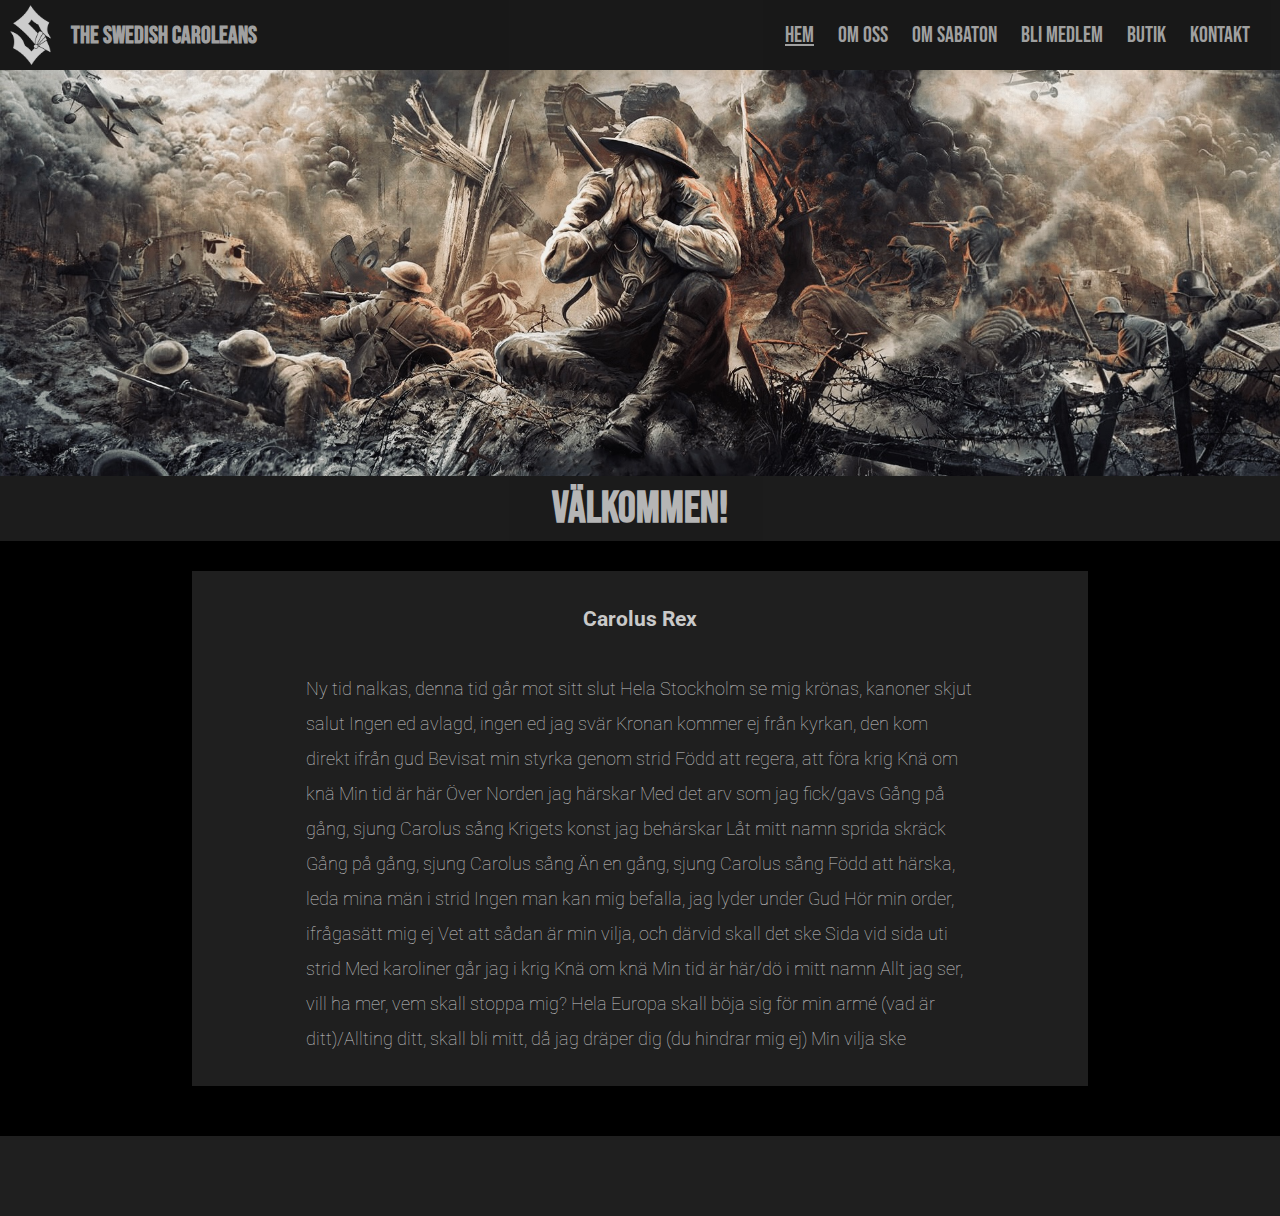
==== index.html @ fdaffec6 "ok" ====
<!DOCTYPE html>
<html lang="sv">
<head>
    <meta charset='UTF-8'/>
<meta name='viewport' content='width=device-width, initial-scale=1.0, maximum-scale=1.0'/>
    <link rel="stylesheet" href="style.css">
    <link rel="preconnect" href="https://fonts.gstatic.com"> 
<link href="https://fonts.googleapis.com/css2?family=Bebas+Neue&family=Roboto&display=swap" rel="stylesheet">
    <title>The Swedish Caroleans</title>
    <script src="javascript.js"></script>

</head>
<body>
 

    <header>
       
        <!-- <div class="logobox"> 
            <img class="headerLogo" src="sabatonlogoclean.png" alt="Sabaton logo">
        </div> -->
        
<div class="header">
    <div class="headerDiv">
        <img class="sabatonLogo" src="slogo.png" alt="sabatonLogo">
        <h2>The Swedish Caroleans</h2>
    </div>

    <div class="navBar">
        <div class="menuOne">
            <a href="index.html"><u>Hem</u></a>
            <a href="omOss.html">Om oss</a>
            <a href="omsabaton.html">Om Sabaton</a>
            <a href="blimedlem.html">Bli medlem</a>
            <a href="butik.html">Butik</a>
            <a href="kontakt.html">Kontakt</a>
        </div>
            <div class="dropdown">
                <button class="dropbtn" onclick="myFunction()"><hr size="4" width="30px" color="white">
                    <br>
                    <hr size="4" width="30px" color="white">
                    <br>
                    <hr size="4" width="30px" color="white">
                    <br>
                    <i class="fa fa-caret-down"></i>
                  </button>
                  <div class="dropdown-content" id="myDropdown">
                  <a href="index.html">Hem</a>
                  <a href="omOss.html">Om oss</a>
                  <a href="omsabaton.html">Om Sabaton</a>
                  <a href="blimedlem.html">Bli medlem</a>
                  <a href="butik.html">Butik</a>
                  <a href="kontakt.html">Kontakt</a>
                </div>
            </div>  
    </div>
</div>
        <div class="topBg">
            <img class="sabaton-band" src="greatwar.png" alt="sabaton-band">
        </div>
        

    </header>
    <div class="bottomBox">
        <h1>Välkommen!</h1>
        </div>
<div class="mainContainer">
    <div class="mainItem">
    
        <h3>Carolus Rex</h3> <br>
    <p>Ny tid nalkas, denna tid går mot sitt slut
    Hela Stockholm se mig krönas, kanoner skjut salut
    
    Ingen ed avlagd, ingen ed jag svär
    Kronan kommer ej från kyrkan, den kom direkt ifrån gud
    
    Bevisat min styrka genom strid
    Född att regera, att föra krig
    Knä om knä
    Min tid är här
    
    Över Norden jag härskar
    Med det arv som jag fick/gavs
    Gång på gång, sjung Carolus sång
    Krigets konst jag behärskar
    Låt mitt namn sprida skräck
    Gång på gång, sjung Carolus sång
    Än en gång, sjung Carolus sång
    
    Född att härska, leda mina män i strid
    Ingen man kan mig befalla, jag lyder under Gud
    
    Hör min order, ifrågasätt mig ej
    Vet att sådan är min vilja, och därvid skall det ske
    
    Sida vid sida uti strid
    Med karoliner går jag i krig
    Knä om knä
    Min tid är här/dö i mitt namn
    
    Allt jag ser, vill ha mer, vem skall stoppa mig?
    Hela Europa skall böja sig för min armé
    (vad är ditt)/Allting ditt, skall bli mitt, då jag dräper dig (du hindrar mig ej)
    Min vilja ske</p>

    </div>

</div>
    
<footer>
    <div class="footerDiv">
    
    

    </div>

</footer>



  <!-- <script>
    /* When the user clicks on the button, 
    toggle between hiding and showing the dropdown content */
    function myFunction() {
      document.getElementById("myDropdown").classList.toggle("show");
    }
    
    // Close the dropdown if the user clicks outside of it
    window.onclick = function(e) {
      if (!e.target.matches('.dropbtn')) {
      var myDropdown = document.getElementById("myDropdown");
        if (myDropdown.classList.contains('show')) {
          myDropdown.classList.remove('show');
        }
      }
    }
    </script> -->

</body>
</html>
---- style.css ----
* {
    box-sizing: border-box;
    padding: 0;
    margin: 0;
}

body {
    /* display: flexbox; */
    background-color: rgb(0, 0, 0);
    font-family: 'Bebas Neue', cursive;
    font-weight: 400;
    font-size: 22px;
    line-height: 35px;
    color: #15161a;
    margin: 0;
    
}

h1 {
    
    color: rgb(201, 201, 201);
    text-align: center;
    padding: 5px;
    }

h2 {
    display: inline-flex;
    font-family: "Bebas Neue";
    color: rgb(201, 201, 201);
    text-decoration: none;
    margin-right: 20px;
    margin-left: 20px;
    font-size: 24px;
  
}
h3 {
    text-align: center;
    color: rgb(201, 201, 201);
}
p {
    color: rgb(201, 201, 201);
}
h4 {
    color:rgb(201, 201, 201)
}

hr {
    color: rgb(201, 201, 201);
    font-weight: bold;
}

.header {
    display: flex;
    align-items: center;
    justify-content: space-between;
    background-color: rgba(49, 49, 49, 0.63);
    opacity: 0.8;
    height: 70px;
    width: 100%;
    padding: 10px;
 
}



.headerDiv {
    display: inline-flex;
    justify-content: flex-start;
    width: 30%;
    z-index: 1;
    height: 70px;
    align-items: center;
    
   
}
.sabatonLogo {
    max-height: 60px;
}
 
/* nav {    
    display: flex;
   
    width: 70%;
    height: 70px;
    justify-content: flex-end;
    align-items: center;
 
} */
.navBar {
    overflow: hidden;
    display: flex;
   
    width: 70%;
    height: 70px;
    justify-content: flex-end;
    align-items: center;


}
.navBar a {
    display: inline-flex;
    font-family: "Bebas Neue";
    color: rgb(201, 201, 201);
    text-decoration: none;
    margin-right: 20px;
    justify-content: flex-end;
    align-items: center;
}

.dropdown {
    float: left;
    overflow: hidden;
  }
  
  .dropdown .dropbtn {
    cursor: pointer;
    font-size: 16px;  
    border: none;
    outline: none;
    color: white;
    padding: 15px 10px 0px 10px;
    background-color: inherit;
    font-family: inherit;
    margin: 0;
  }
  
  .navbar a:hover, .dropdown:hover .dropbtn, .dropbtn:focus {
    background-color: rgb(56, 56, 56);
  }
  
  .dropdown-content {
    display: none;
    position: absolute;
    background-color:rgba(49, 49, 49, 0.63);
    min-width: 160px;
    box-shadow: 0px 8px 16px 0px rgba(0,0,0,0.2);
    z-index: 1;
  }
  
  .dropdown-content a {
    float: none;
    color: white;
    padding: 12px 16px;
    text-decoration: none;
    display: block;
    text-align: center;
  }
  
  .dropdown-content a:hover {
    background-color:rgb(56, 56, 56)
  }
  
  .show {
    display: block;
  }

.topBg {
    display: flex;
    justify-content: center;
    align-items: center;
    z-index: -1;
    width: auto;     
}
.sabaton-band{
    justify-content: center;
    width: 100%;
   
}

.bottomBox {
    background-color: rgba(49, 49, 49, 0.63);
    padding: 10px ;
    justify-content:center;
    align-items: center;
    opacity: 0.9;

}

  
.mainContainer {
    display: flex;
    width: 70%;
    font-family: "Roboto";
    justify-content: center;
    margin-left: 15%;
    margin-right: 15%;
    margin-top: 30px;
    margin-bottom: 50px;
    background-color: rgba(49, 49, 49, 0.63);
    padding: 30px;
   
}
.mainItem {
    max-width: 80%;
    font-size: 18px;
    font-weight: lighter;


}

footer {
    background-color: rgba(49, 49, 49, 0.63);
    width: 100%;
    height: 80px;
    color: rgba(49, 49, 49, 0.63);
    align-items: center;
    justify-content: space-evenly;

}

.footerDiv {
    display: flex;
   margin-left: 30px;

}

@media (max-width: 576px) {
    /* skriv din CSS för mobil här */
    h2 {
        /* font-size: 20px; */
        display: none;
    }
    .menuOne { display: none;
    }
    .headerDiv { 
        width: 20%;
    }
    .navBar {
        width: 80%;
        justify-content: flex-start;
    }
   
}
/* @media (max-width: 700px) {

} */
@media (min-width: 577px) {
    .dropdown { display: none;

    }
    
}
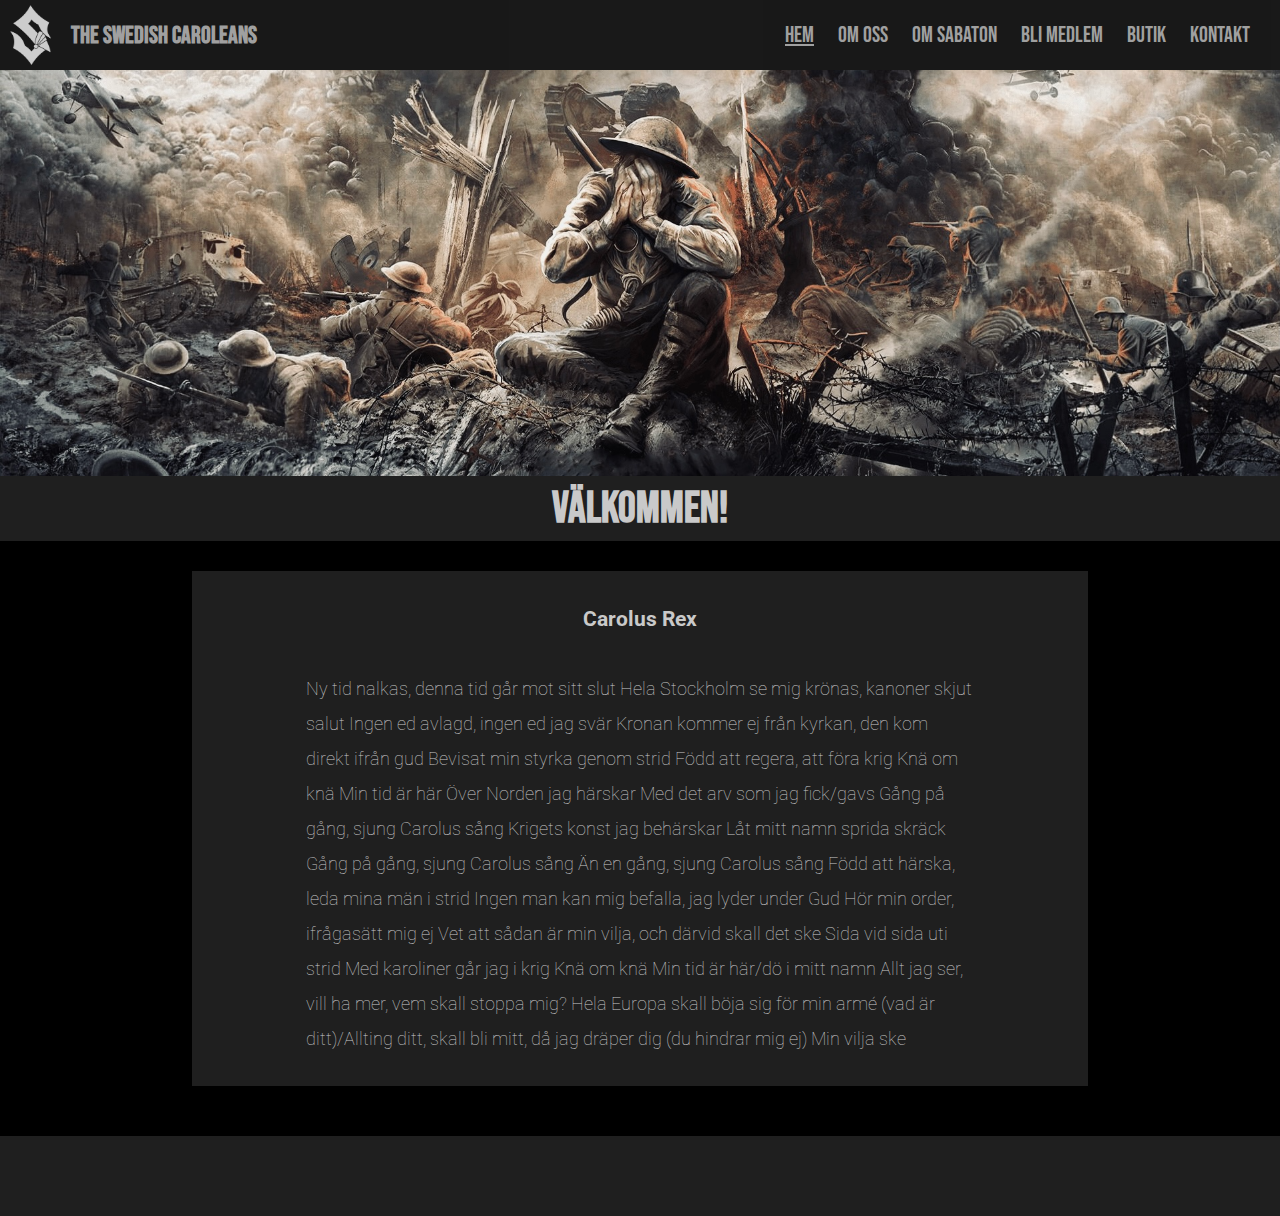
==== commit 19f9181e: "ok" ====
--- a/index.html
+++ b/index.html
@@ -10,18 +10,13 @@
     <script src="javascript.js"></script>
 
 </head>
-<body>
- 
+<body> 
 
     <header>
-       
-        <!-- <div class="logobox"> 
-            <img class="headerLogo" src="sabatonlogoclean.png" alt="Sabaton logo">
-        </div> -->
-        
+               
 <div class="header">
     <div class="headerDiv">
-        <img class="sabatonLogo" src="slogo.png" alt="sabatonLogo">
+        <img class="sabatonLogo" src="slogo.png" alt="Sabatons logo">
         <h2>The Swedish Caroleans</h2>
     </div>
 
@@ -36,11 +31,8 @@
         </div>
             <div class="dropdown">
                 <button class="dropbtn" onclick="myFunction()"><hr size="4" width="30px" color="white">
-                    <br>
                     <hr size="4" width="30px" color="white">
-                    <br>
                     <hr size="4" width="30px" color="white">
-                    <br>
                     <i class="fa fa-caret-down"></i>
                   </button>
                   <div class="dropdown-content" id="myDropdown">
@@ -53,9 +45,12 @@
                 </div>
             </div>  
     </div>
+    <div class="mobileHeaderDiv">
+    <img class="mobileMenuLogo" src="slogo.png" alt="Sabatons logo">
+    </div>
 </div>
         <div class="topBg">
-            <img class="sabaton-band" src="greatwar.png" alt="sabaton-band">
+            <img class="sabaton-band" src="greatwar.png" alt="illustration från albumet Great War föreställande en gråtande soldat">
         </div>
         
 
@@ -117,23 +112,5 @@
 
 
 
-  <!-- <script>
-    /* When the user clicks on the button, 
-    toggle between hiding and showing the dropdown content */
-    function myFunction() {
-      document.getElementById("myDropdown").classList.toggle("show");
-    }
-    
-    // Close the dropdown if the user clicks outside of it
-    window.onclick = function(e) {
-      if (!e.target.matches('.dropbtn')) {
-      var myDropdown = document.getElementById("myDropdown");
-        if (myDropdown.classList.contains('show')) {
-          myDropdown.classList.remove('show');
-        }
-      }
-    }
-    </script> -->
-
 </body>
 </html>
--- a/style.css
+++ b/style.css
@@ -16,7 +16,7 @@
     margin: 0;
     
 }
-
+/* text */
 h1 {
     
     color: rgb(201, 201, 201);
@@ -38,17 +38,24 @@
     text-align: center;
     color: rgb(201, 201, 201);
 }
-p {
-    color: rgb(201, 201, 201);
-}
 h4 {
     color:rgb(201, 201, 201)
 }
+h5 {
+    color: rgb(201, 201, 201);
+}
+p {
+    color: rgb(201, 201, 201);
+}
+
 
 hr {
     color: rgb(201, 201, 201);
     font-weight: bold;
-}
+    margin: 5px;
+}
+
+/* header */
 
 .header {
     display: flex;
@@ -63,7 +70,6 @@
 }
 
 
-
 .headerDiv {
     display: inline-flex;
     justify-content: flex-start;
@@ -78,15 +84,7 @@
     max-height: 60px;
 }
  
-/* nav {    
-    display: flex;
-   
-    width: 70%;
-    height: 70px;
-    justify-content: flex-end;
-    align-items: center;
- 
-} */
+
 .navBar {
     overflow: hidden;
     display: flex;
@@ -108,6 +106,7 @@
     align-items: center;
 }
 
+/* nav för mobilversion */
 .dropdown {
     float: left;
     overflow: hidden;
@@ -132,10 +131,10 @@
   .dropdown-content {
     display: none;
     position: absolute;
-    background-color:rgba(49, 49, 49, 0.63);
+    background-color: black;
     min-width: 160px;
     box-shadow: 0px 8px 16px 0px rgba(0,0,0,0.2);
-    z-index: 1;
+    z-index: 1000;
   }
   
   .dropdown-content a {
@@ -148,12 +147,27 @@
   }
   
   .dropdown-content a:hover {
-    background-color:rgb(56, 56, 56)
+    background-color:rgb(80, 80, 80)
   }
   
   .show {
     display: block;
   }
+
+  .mobileHeaderDiv {
+    display: inline-flex;
+    justify-content: flex-end;
+    width: 30%;
+    z-index: 1;
+    height: 70px;
+    align-items: center;
+    
+   
+}
+.mobileMenuLogo {
+    max-height: 60px;
+}
+
 
 .topBg {
     display: flex;
@@ -173,11 +187,11 @@
     padding: 10px ;
     justify-content:center;
     align-items: center;
-    opacity: 0.9;
-
-}
-
-  
+    
+
+}
+
+/* innehåll */
 .mainContainer {
     display: flex;
     width: 70%;
@@ -198,6 +212,7 @@
 
 
 }
+/* footer */
 
 footer {
     background-color: rgba(49, 49, 49, 0.63);
@@ -215,29 +230,37 @@
 
 }
 
+
 @media (max-width: 576px) {
     /* skriv din CSS för mobil här */
+    p { font-size: 12px;
+        line-height: 2;
+    }
     h2 {
-        /* font-size: 20px; */
         display: none;
     }
     .menuOne { display: none;
     }
-    .headerDiv { 
-        width: 20%;
+    .headerDiv { display: none;
     }
     .navBar {
-        width: 80%;
+        width: 70%;
         justify-content: flex-start;
     }
-   
+   .mainContainer {
+       width: auto;
+       padding: 10px;
+       margin: 5%;
+   }
 }
 /* @media (max-width: 700px) {
 
 } */
 @media (min-width: 577px) {
     .dropdown { display: none;
-
-    }
-    
+    }
+    .mobileHeaderDiv { display: none; 
+    }
+    .mobileMenuLogo { display: none;
+    }
 }